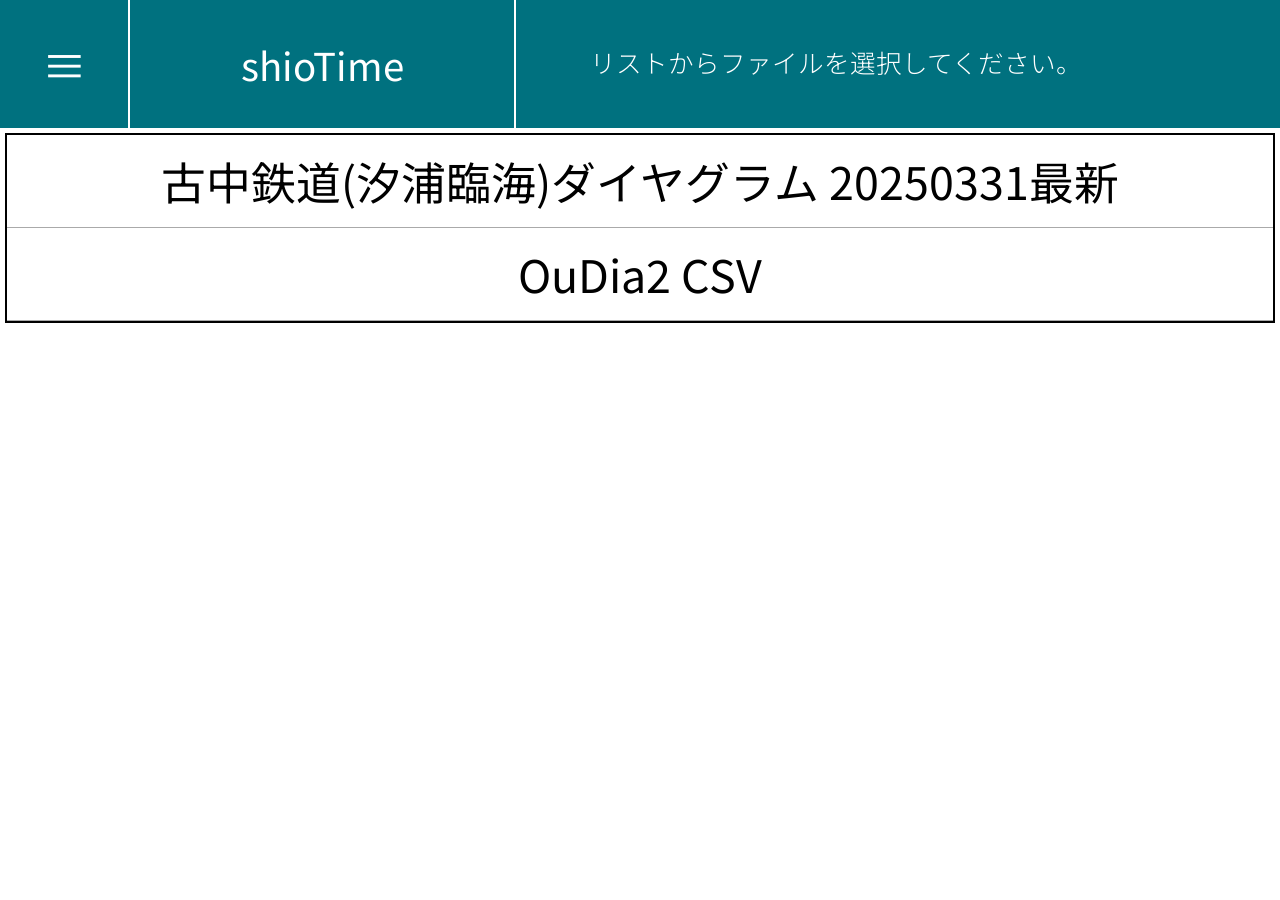
==== index.html @ ce679af4 "Add files via upload" ====
<!DOCTYPE html>
	<head>
		<meta http-equiv="content-type" content="text/html; charset=utf-8">
		<title>shioTime</title>
		<link rel="stylesheet" type="text/css" href="./css/base.css?2">

		<link rel="preconnect" href="https://fonts.googleapis.com">
		<link rel="preconnect" href="https://fonts.gstatic.com" crossorigin>
		<link href="https://fonts.googleapis.com/css2?family=Noto+Sans+JP:wght@300;400&family=Roboto+Mono:wght@400;500&display=swap" rel="stylesheet">

		<script src="https://ajax.googleapis.com/ajax/libs/jquery/1.12.4/jquery.min.js"></script>
		<script type="text/javascript">
			document.write(`<script src="./config.js?v=${Date.now()}" type="text/javascript"><${''}/script>`);
			document.write(`<script src="./js/init.js?v=${Date.now()}" type="text/javascript"><${''}/script>`);
			document.write(`<script src="./js/page.js?v=${Date.now()}" type="text/javascript"><${''}/script>`);
			document.write(`<script src="./js/select.js?v=${Date.now()}" type="text/javascript"><${''}/script>`);
			document.write(`<script src="./js/tableWrite.js?v=${Date.now()}" type="text/javascript"><${''}/script>`);
			document.write(`<script src="./js/alertRefresh.js?v=${Date.now()}" type="text/javascript"><${''}/script>`);
		</script>
		
	</head>
	<body id="body">
		<div id="title_contain" class="maincolor weight300">
			<div class="title_content weight400 cursor" style="width: 10vw; font-size: 3.5vw; line-height: 10vw;" onclick="menu()">
				≡
			</div>
			<div class="title_content weight400" style="min-width: 30vw; font-size: 3.0vw; line-height: 10vw;">
				shioTime
			</div>
			<div id="titleHelper" class="title_content" style="width: 50vw; font-size: 2.0vw; line-height: 8.5vw; padding-top: 0.6vw; border: 0;">
			</div>
		</div>
		<div id="menu">
			<div class="title_content maincolor cursor" onclick="page('select')">
				仕業で<br>選択
			</div>
			<div class="title_content maincolor cursor" onclick="page('selectNumber')">
				番号で<br>選択
			</div>
		</div>
		<script>
			window.onload = function(){
				page('select');
			};
		</script>
	</body>
</html>
---- css/base.css ----
html, body{
    margin: 0;
    padding: 0;
    width: 100vw;
    height: 100vh;
    font-family: 'Noto Sans JP';
    font-weight: 400;
}

.maincolor{
    background-color: #00717F;
}
.highlight{
    background-color: rgba(0, 113, 127, 0.2);
}

.weight300{
    font-weight: 300;
}

.weight400{
    font-weight: 400;
}
.cursor{
    cursor: pointer;
    user-select: none;
}

.cursor:hover{
    background-color: #9EC8CE;
}

.rotate180{
    transform: rotate(180deg);
    display: inline-block;
}

#title_contain{
    width: 100vw;
    height: 10vw;
    text-align: center;
    color: #FFF;
    position: absolute;
    top: 0vw;
}

.title_content{
    height: 100%;
    border-right: 2px solid #FFF;
    float: left;
}


#time_contain{
    width: calc(100vw - 10px);
    height: calc(100vh - 10vw - 10px);
    padding: 5px;
    position: absolute;
    top: 10vw;
    font-size: 3.0vw;
    font-weight: 300;
    overflow-y: scroll;
    text-align: center;
}

#time_scroll{
    border: 2px solid #000;
}

#time_title{
    font-size: 2.5vw;
    line-height: 4.6vw;
    height: 4.8vw;
    border-bottom: 1px solid #AAA;
}

.time_list{
    font-size: 3.5vw;
    line-height: 7.2vw;
    height: 7.2vw;
    font-weight: 400;
    border-bottom: 1px solid #AAA;
}

.time_content{
    float: left;
    border-left: 1px solid #AAA;
    height: 100%;
}

#time_scroll .r0{
    width: 15%;
    border-left: 0;
}
#time_scroll .r1{
    width: 30%;
}
#time_scroll .r2{
    width: calc(15% - 4px);
}
#time_scroll .r3{
    width: 20%;
}
#time_scroll .r4{
    width: 20%;
}

#time_scroll .sec{
    font-weight: 400;
    font-size: 2.5vw;
}

#time_scroll .w0{
    width: calc(20% - 4px);
    border-left: 0;
}
#time_scroll .w1{
    width: 17%;
}
#time_scroll .w2{
    width: 23%;
}
#time_scroll .w3{
    width: 17%;
}
#time_scroll .w4{
    width: 23%;
}



.time_list > .r0{
    font-family: 'Roboto Mono';
    font-weight: 500;
    position: relative;
    top: -4vw;
    background-color: #FFF;
    border-bottom: 1px solid #AAA;
}
.time_list > .r3{
    font-family: 'Roboto Mono';
    font-weight: 500;
}
.time_list > .r4{
    font-family: 'Roboto Mono';
    font-weight: 500;
}

.time_list > .w1{
    font-family: 'Roboto Mono';
    font-weight: 500;
}
.time_list > .w3{
    font-family: 'Roboto Mono';
    font-weight: 500;
}

#graph_stns{
    height: calc(100vh - 13vw);
    width: 17vw;
    border-right: 1px solid #AAA;
    background-color: #DDD;
}

#graph_trains{
    display: flex;
    position: absolute;
    top: 7px;
    left: calc(17vw + 8px);
    height: calc(100vh - 13vw);
    width: calc(83vw - 30px - 7vw);
    padding-left: 7vw;
    overflow-x: scroll;
}

.graph_train{
    min-width: 10vw;
    height: 100%;
}

.graph_train > div{
    position: absolute;
    writing-mode: vertical-lr;
}

.graph_train > .graph_time{
    font-family: 'Roboto Mono';
    font-weight: 400;
    font-size: 0.8em;
    margin-left: -1.3em;
    padding-top: 3px;
}

.graph_selectable{
    border-left: 1px solid #000;
    cursor: pointer;
    user-select: none;
}

.graph_selectable:hover{
    font-weight: 400;
    background-image: linear-gradient(90deg, #000 0%, #000 1px, #9EC8C2 1px, #FFF 50%);
}

.graph_ops{
    margin-left: -0.7em;
    background-color: #FFF;
    width: 10vw;
}

#menu{
    width: auto;
    height: 10vw;
    position: absolute;
    top: calc(10vw + 2px);
    font-size: 3.0vw;
    color: #FFF;
    display: none;
}

#menu .title_content{
    width: 10vw;
    text-align: center;
    font-size: 2.5vw;
    float: none;
    border-bottom: 2px solid #FFF;
}

#alertList{
    position: absolute;
    top: 10vw;
    width: 96vw;
    background-color: rgba(64, 64, 64, 0.8);
    color: #FFF;
    padding: 1vw 2vw 1.4vw 2vw;
    font-size: 3.0vw;
    line-height: 5.0vw;
    display: none;
    overflow-y: scroll;
}

#alertList img{
    max-width: 100%;
    max-height: 100%;
}
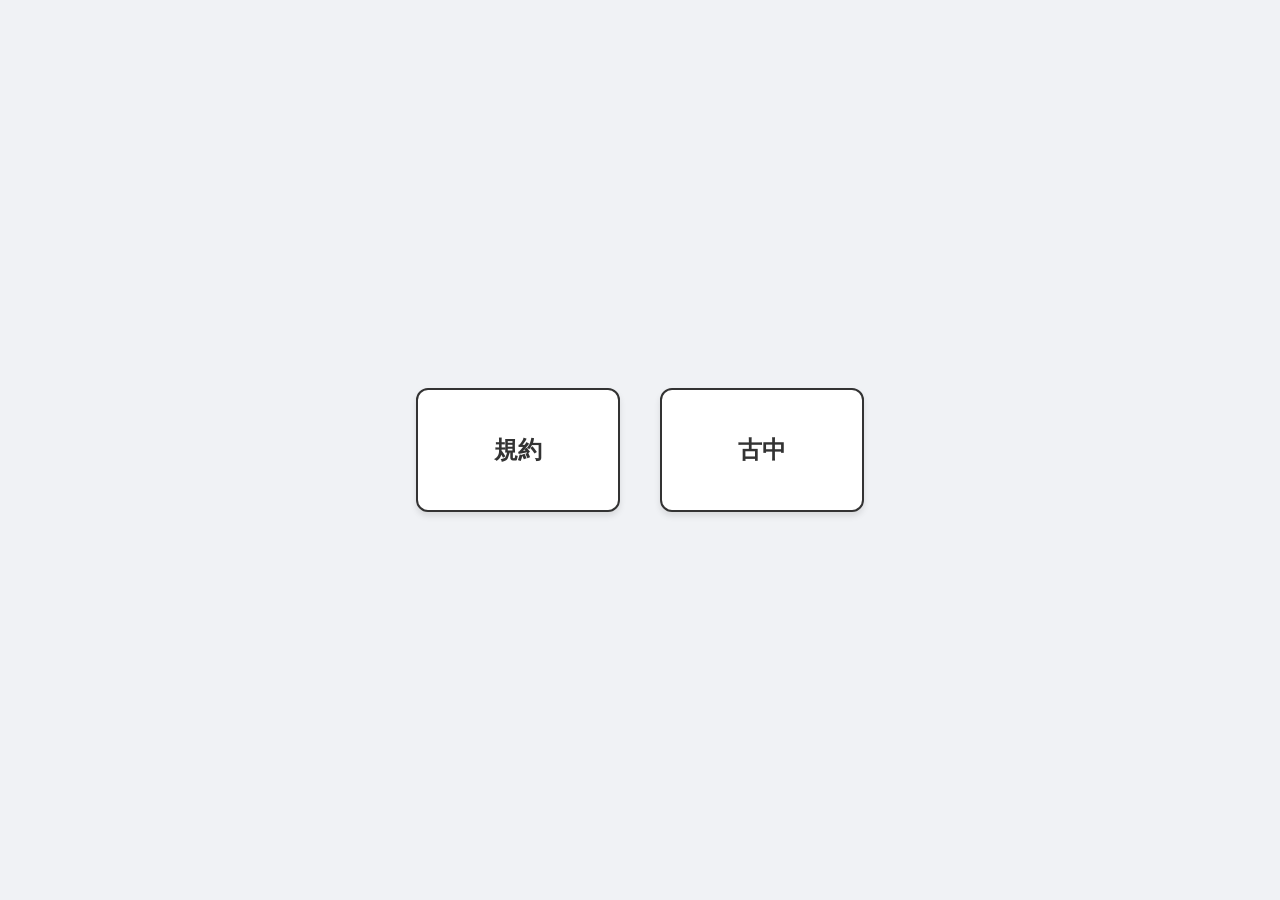
==== commit 2a3ba85a: "Create index.html おお" ====
--- a/index.html
+++ b/index.html
@@ -1,47 +1,69 @@
 <!DOCTYPE html>
-	<head>
-		<meta http-equiv="content-type" content="text/html; charset=utf-8">
-		<title>shioTime</title>
-		<link rel="stylesheet" type="text/css" href="./css/base.css?2">
+<html lang="ja">
+<head>
+    <meta charset="UTF-8">
+    <meta name="viewport" content="width=device-width, initial-scale=1.0">
+    <title>ホーム</title>
+    <style>
+        /* ページ全体の設定 */
+        body {
+            margin: 0;
+            padding: 0;
+            background-color: #f0f2f5; /* 薄いグレーの背景 */
+            font-family: "Helvetica Neue", Arial, "Hiragino Kaku Gothic ProN", "Hiragino Sans", Meiryo, sans-serif;
+            height: 100vh; /* 画面いっぱいの高さ */
+            display: flex;
+            justify-content: center; /* 横方向の中央揃え */
+            align-items: center; /* 縦方向の中央揃え */
+        }
 
-		<link rel="preconnect" href="https://fonts.googleapis.com">
-		<link rel="preconnect" href="https://fonts.gstatic.com" crossorigin>
-		<link href="https://fonts.googleapis.com/css2?family=Noto+Sans+JP:wght@300;400&family=Roboto+Mono:wght@400;500&display=swap" rel="stylesheet">
+        /* ボタンを囲むコンテナ */
+        .button-container {
+            display: flex;
+            gap: 40px; /* ボタン同士の間隔 */
+        }
 
-		<script src="https://ajax.googleapis.com/ajax/libs/jquery/1.12.4/jquery.min.js"></script>
-		<script type="text/javascript">
-			document.write(`<script src="./config.js?v=${Date.now()}" type="text/javascript"><${''}/script>`);
-			document.write(`<script src="./js/init.js?v=${Date.now()}" type="text/javascript"><${''}/script>`);
-			document.write(`<script src="./js/page.js?v=${Date.now()}" type="text/javascript"><${''}/script>`);
-			document.write(`<script src="./js/select.js?v=${Date.now()}" type="text/javascript"><${''}/script>`);
-			document.write(`<script src="./js/tableWrite.js?v=${Date.now()}" type="text/javascript"><${''}/script>`);
-			document.write(`<script src="./js/alertRefresh.js?v=${Date.now()}" type="text/javascript"><${''}/script>`);
-		</script>
-		
-	</head>
-	<body id="body">
-		<div id="title_contain" class="maincolor weight300">
-			<div class="title_content weight400 cursor" style="width: 10vw; font-size: 3.5vw; line-height: 10vw;" onclick="menu()">
-				≡
-			</div>
-			<div class="title_content weight400" style="min-width: 30vw; font-size: 3.0vw; line-height: 10vw;">
-				shioTime
-			</div>
-			<div id="titleHelper" class="title_content" style="width: 50vw; font-size: 2.0vw; line-height: 8.5vw; padding-top: 0.6vw; border: 0;">
-			</div>
-		</div>
-		<div id="menu">
-			<div class="title_content maincolor cursor" onclick="page('select')">
-				仕業で<br>選択
-			</div>
-			<div class="title_content maincolor cursor" onclick="page('selectNumber')">
-				番号で<br>選択
-			</div>
-		</div>
-		<script>
-			window.onload = function(){
-				page('select');
-			};
-		</script>
-	</body>
+        /* ボタンの共通デザイン */
+        .big-button {
+            display: flex;
+            justify-content: center;
+            align-items: center;
+            width: 200px;  /* 幅 */
+            height: 120px; /* 高さ */
+            background-color: #ffffff;
+            color: #333;
+            text-decoration: none; /* 下線を消す */
+            font-size: 24px;
+            font-weight: bold;
+            border: 2px solid #333; /* 枠線 */
+            border-radius: 12px; /* 角丸 */
+            box-shadow: 0 4px 6px rgba(0,0,0,0.1); /* 影 */
+            transition: all 0.3s ease; /* アニメーション設定 */
+        }
+
+        /* ホバー時（マウスを乗せた時）の動き */
+        .big-button:hover {
+            background-color: #333;
+            color: #fff;
+            transform: translateY(-5px); /* 少し浮き上がる */
+            box-shadow: 0 8px 12px rgba(0,0,0,0.2);
+        }
+
+        /* スマートフォン向けの調整 */
+        @media (max-width: 600px) {
+            .button-container {
+                flex-direction: column; /* 縦並びにする */
+            }
+        }
+    </style>
+</head>
+<body>
+
+    <div class="button-container">
+        <a href="kiyaku.html" class="big-button">規約</a>
+
+        <a href="konaka-shiotime.html" class="big-button">古中</a>
+    </div>
+
+</body>
 </html>
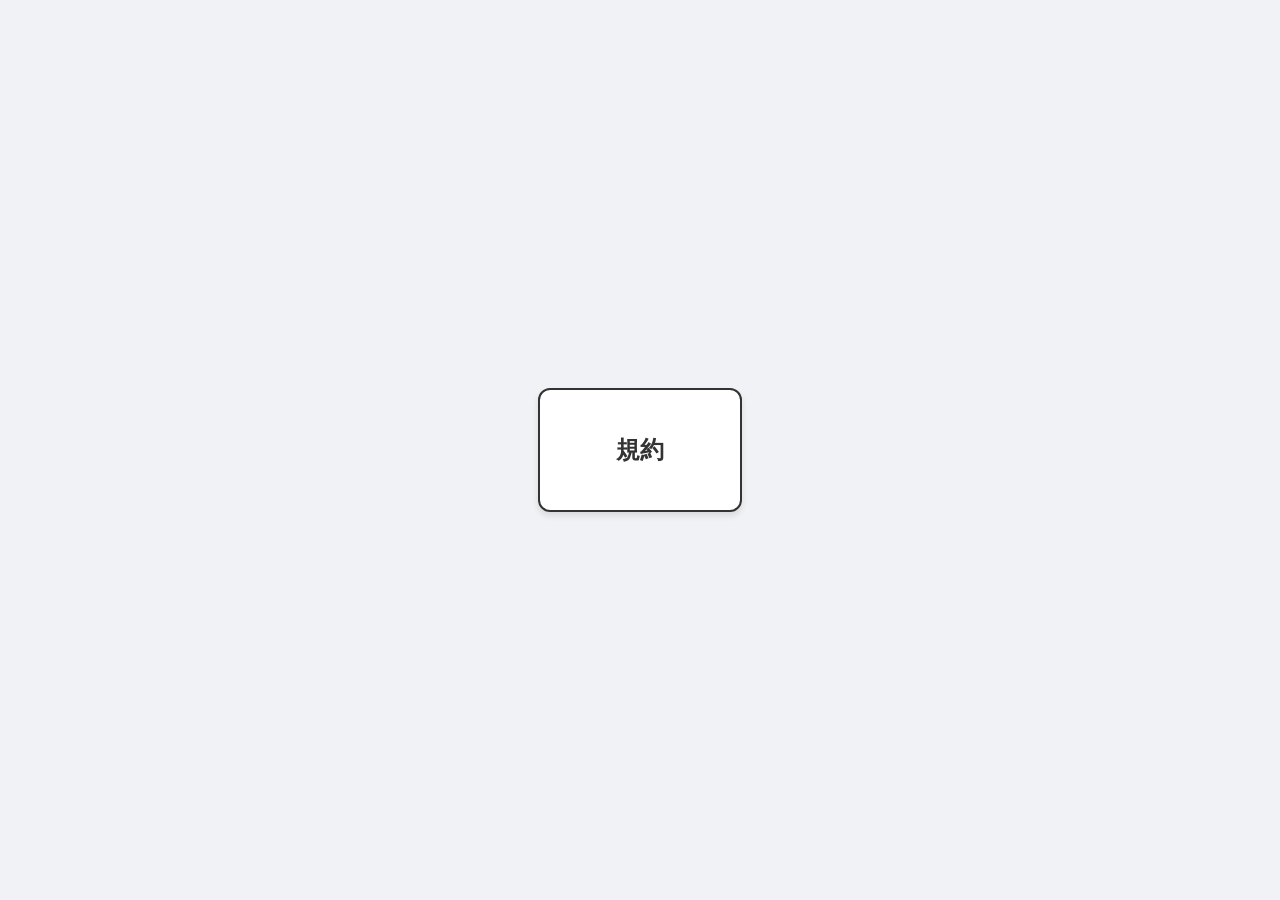
==== commit ba6a9a4c: "Update index.html" ====
--- a/index.html
+++ b/index.html
@@ -61,8 +61,6 @@
 
     <div class="button-container">
         <a href="kiyaku.html" class="big-button">規約</a>
-
-        <a href="konaka-shiotime.html" class="big-button">古中</a>
     </div>
 
 </body>
